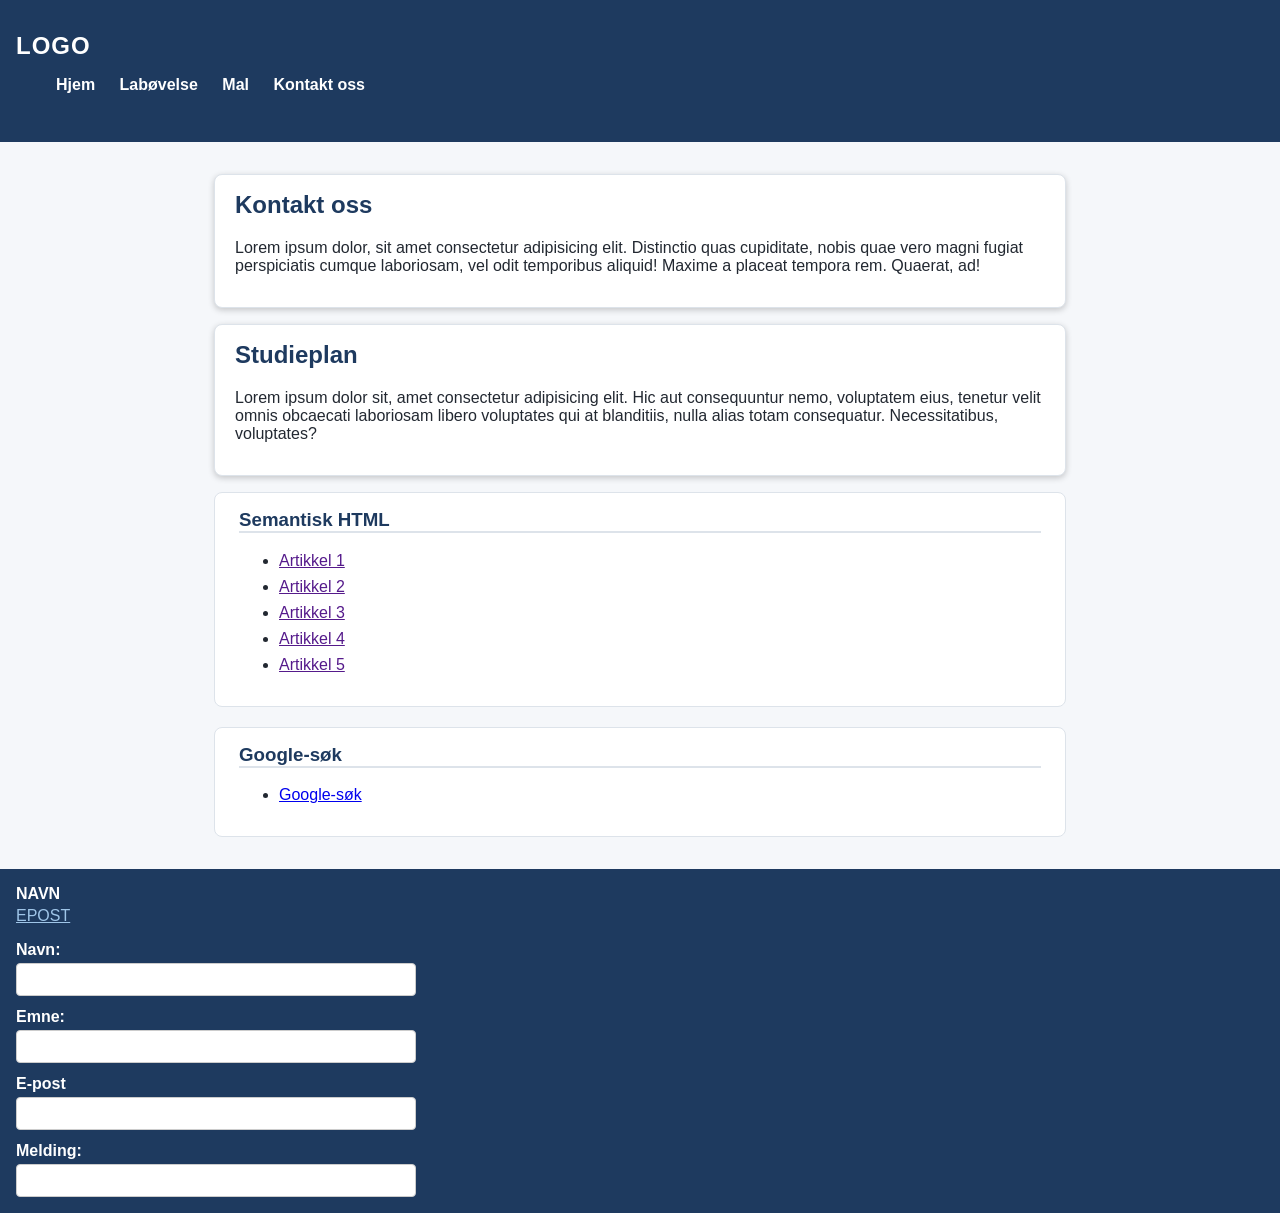
==== CSS/index.html @ 37993e17 "commit" ====
<!doctype html>
<html lang="en">
	<head>
		<meta charset="UTF-8" />
		<meta name="viewport" content="width=device-width, initial-scale=1.0" />
		<title>Forside</title>
		<link rel="stylesheet" href="styles.css">
	</head>
	<body>
		<header>
			<span>LOGO</span>
			<nav>
				<ul>
					<li><a href="index.html">Hjem</a></li>
					<li><a href="ovelse.html">Labøvelse</a></li>
					<li><a href="mal.html">Mal</a></li>
					<li><a href="#contact">Kontakt oss</a></li>
				</ul>
			</nav>
		</header>
		<main>
			<section>
				<article>
					<h2>Kontakt oss</h2>
					<p>Lorem ipsum dolor, sit amet consectetur adipisicing elit. Distinctio quas cupiditate, nobis quae vero magni fugiat perspiciatis cumque laboriosam, vel odit temporibus aliquid! Maxime a placeat tempora rem. Quaerat, ad!</p>
				</article>
				<article>
					<h2>Studieplan</h2>
					<p>Lorem ipsum dolor sit, amet consectetur adipisicing elit. Hic aut consequuntur nemo, voluptatem eius, tenetur velit omnis obcaecati laboriosam libero voluptates qui at blanditiis, nulla alias totam consequatur. Necessitatibus, voluptates?</p>
				</article>
			</section>
			<aside>
				<section>
					<h3>Semantisk HTML</h3>
					<ul>
						<li><a href="">Artikkel 1</a></li>
						<li><a href="">Artikkel 2</a></li>
						<li><a href="">Artikkel 3</a></li>
						<li><a href="">Artikkel 4</a></li>
						<li><a href="">Artikkel 5</a></li>
					</ul>
				</section>
				<section>
					<h3>Google-søk</h3>
					<ul>
						<li>
							<a
								href="https://www.google.com/search?q=semantisk+html&rlz=1C5GCEM_enNO1215NO1215&oq=semantisk+html&gs_lcrp=EgZjaHJvbWUyBggAEEUYOTIICAEQABgWGB4yCAgCEAAYFhgeMggIAxAAGBYYHjIHCAQQABjvBTIHCAUQABjvBTIHCAYQABjvBdIBCDQyMjJqMGo3qAIAsAIA&sourceid=chrome&source=chrome.ob&ie=UTF-8"
								>Google-søk</a
							>
						</li>
					</ul>
				</section>
			</aside>
		</main>
		<footer>
			<p>NAVN</p>
			<a href="mailto:thoraho@hiof.no">EPOST</a>
			<form id="contact" action="">
				<label for="name">Navn: </label>
				<input type="text" name="name" id="name" />
				<label for="subject">Emne: </label>
				<input type="text" name="subject" id="subject" />
				<label for="email">E-post</label>
				<input type="email" name="email" id="email" />
				<label for="message">Melding: </label>
				<input type="textarea" id="message" name="message" />
			</form>
		</footer>
	</body>
</html>
---- CSS/styles.css ----
/* Globale stilregler */

* {
    box-sizing: border-box;
}

body {
    margin: 0;
    font-family: 'Segoe UI', Arial, sans-serif;
    background-color: #f5f7fa;
    color: #222831;
}

/* Header og navigasjon */

header {
    background-color: #1e3a5f;
    /* padding: 1rem; */
    /* padding-top: 1rem; */
    /* padding-bottom: 2rem; */
    /* padding-left: 3rem; */
    /* padding-right: 10rem; */
    /* padding: 1rem 2rem; */
    /* padding: 1rem 2rem 3rem; */
    /* padding: 1rem 2rem 3rem 4rem; */
    padding: 2rem 1rem;
    color: #ffffff;

        span {
        font-size: 1.5rem;
        font-weight: bold;
        letter-spacing: 1px;
    }

    nav {
        ul {
            list-style: none;
            li {
                display: inline-block;
                margin-right: 20px;
                a {
                    color: #ffffff;
                    text-decoration: none;
                    font-weight: bold;
                    &:hover {
                        text-decoration: underline;
                    }
                }
            }
        }
    }
}

/* Hovedinnhold */

main {
    max-width: 900px;
    margin: 32px auto;
    padding: 0 1.5rem;
}

article {
    background-color: #ffffff;
    border: 1px #dde3ea solid;
    border-radius: 0.5rem;
    margin-bottom: 1rem;
    padding: 1rem 20px;
    box-shadow: 0 2px 6px rgba(0, 0 , 0, 0.2);
    h2 {
        margin-top: 0;
        color: #1e3a5f
    }
}

aside {
    section {
        background-color: #ffffff;
        border: 1px solid #dde3ea;
        border-radius: 0.5rem;
        padding: 1rem 1.5rem;
        margin-bottom: 20px;

        h3 {
                margin-top: 0;
                color: #1e3a5f;
                border-bottom: 2px solid #dde3ea;
        }

        li {
            margin-bottom: 0.5rem;
        }
    }   
}

/* Footer og kontaktskjema */

footer {
    background-color: #1e3a5f;
    color: #ffffff;
    padding: 1rem;
    margin-top: 2rem;

    p {
        margin: 0 0 4px;
        font-weight: bold;
    }

    a {
        color: #9fc5e8;
    }

    form {
        margin-top: 1rem;
        max-width: 400px;

         label {
        display: block;
        margin-top: 12px;
        font-weight: bold;
        }

         input {
        width: 100%;
        padding: 0.5rem;
        margin-top: 4px;
        border: 1px solid #ccc;
        border-radius: 4px;
        background-color: #ffffff;
        }
    }
}

/* Tabell */

table {
    width: 100%;
    background-color: #ffffff;
    box-shadow: 0 2px 6px rgba(0, 0, 0, 0.2);
}

th, td {
    padding: 0.5rem 1rem;
    text-align: left;
    border-bottom: 1px solid #dde3ea;
}

tbody tr:nth-child(even) {
    background-color: #f5f7fa;
}
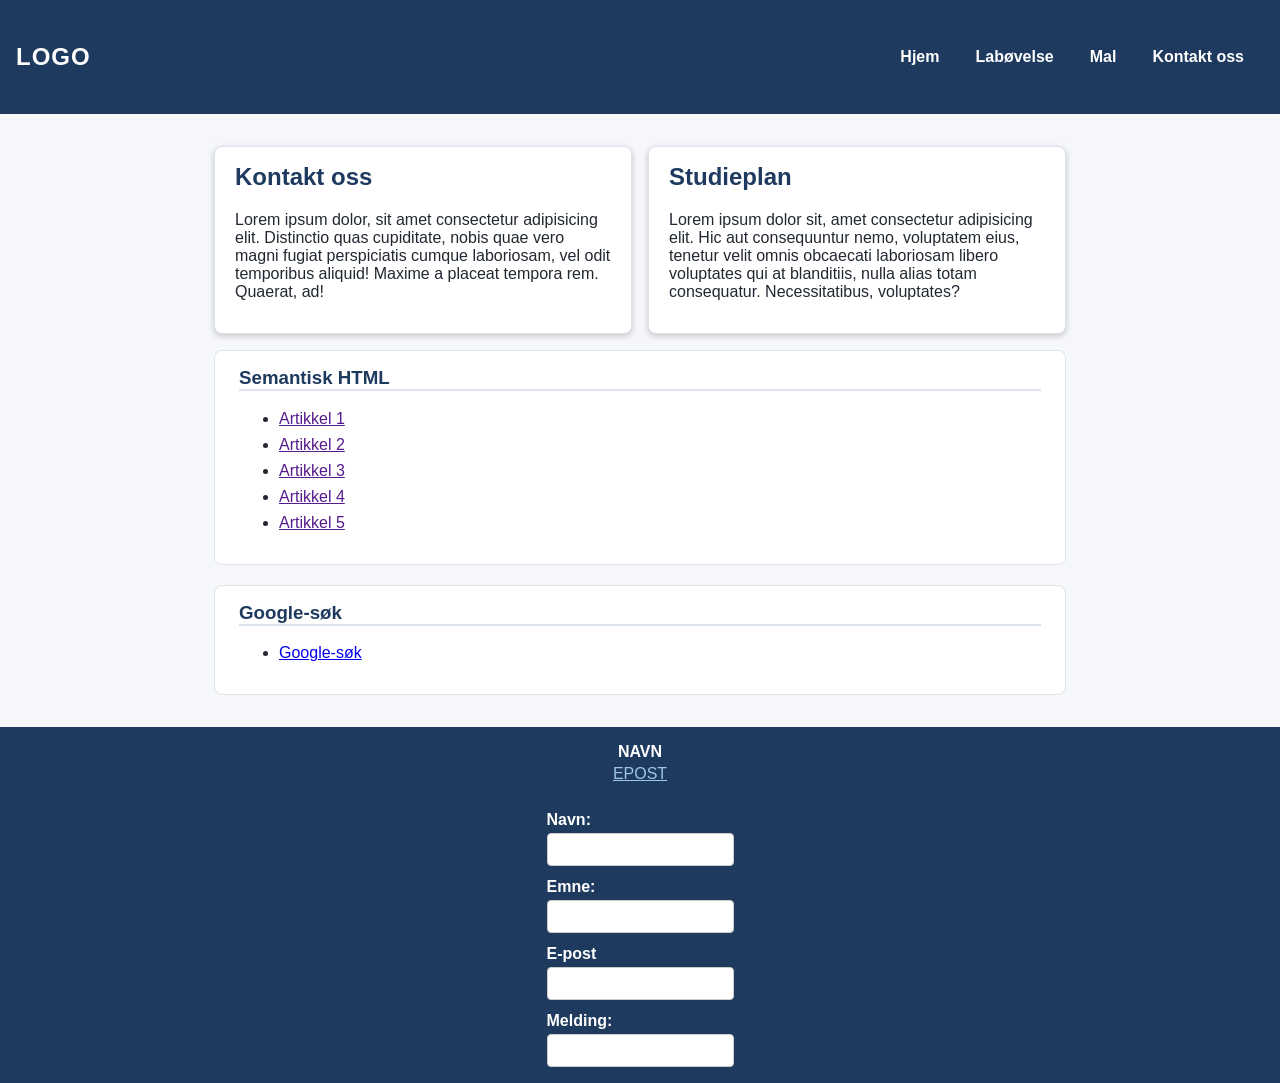
==== commit 8c537e50: "commit" ====
--- a/CSS/index.html
+++ b/CSS/index.html
@@ -19,7 +19,7 @@
 			</nav>
 		</header>
 		<main>
-			<section>
+			<section class="hovedinnhold">
 				<article>
 					<h2>Kontakt oss</h2>
 					<p>Lorem ipsum dolor, sit amet consectetur adipisicing elit. Distinctio quas cupiditate, nobis quae vero magni fugiat perspiciatis cumque laboriosam, vel odit temporibus aliquid! Maxime a placeat tempora rem. Quaerat, ad!</p>
--- a/CSS/styles.css
+++ b/CSS/styles.css
@@ -26,6 +26,10 @@
     padding: 2rem 1rem;
     color: #ffffff;
 
+    display: flex;
+    justify-content: space-between;
+    align-items: center;
+
         span {
         font-size: 1.5rem;
         font-weight: bold;
@@ -35,6 +39,8 @@
     nav {
         ul {
             list-style: none;
+            display: flex;
+            gap: 1rem;
             li {
                 display: inline-block;
                 margin-right: 20px;
@@ -57,13 +63,52 @@
     max-width: 900px;
     margin: 32px auto;
     padding: 0 1.5rem;
+    
+     /* &:not(:has(table)) {
+        display: grid;
+        grid-template-columns: 2fr 1fr;
+        grid-template-areas: 'hovedinnhold sidepanel';
+        gap: 1rem;
+        align-items: start;
+        grid-auto-flow: column;
+    }  */
+
+    .hovedinnhold {
+        display: flex;
+        flex-wrap: wrap;
+        gap: 1rem;
+        margin-bottom: 1rem;
+    }
+
+    /* .hovedinnhold {
+        grid-column-start: 1;
+        grid-column-end: 2;
+
+        Shorthand
+        grid-column: 1/2;
+
+        grid-area: hovedinnhold;
+
+        display: grid;
+        grid-template-columns: repeat(auto-fit, minmax(220px, 1fr));
+        gap: 1rem;
+    } */
+
+    /* .sidepanel {
+        grid-column-start: 2;
+        grid-column-end: 3;
+          grid-area: 'sidepanel';
+    } */
 }
 
 article {
+    flex-grow: 1;
+    flex-shrink: 1;
+    flex-basis: 250px;
+
     background-color: #ffffff;
     border: 1px #dde3ea solid;
     border-radius: 0.5rem;
-    margin-bottom: 1rem;
     padding: 1rem 20px;
     box-shadow: 0 2px 6px rgba(0, 0 , 0, 0.2);
     h2 {
@@ -99,6 +144,10 @@
     color: #ffffff;
     padding: 1rem;
     margin-top: 2rem;
+
+    display: flex;
+    flex-direction: column;
+    align-items: center;
 
     p {
         margin: 0 0 4px;
